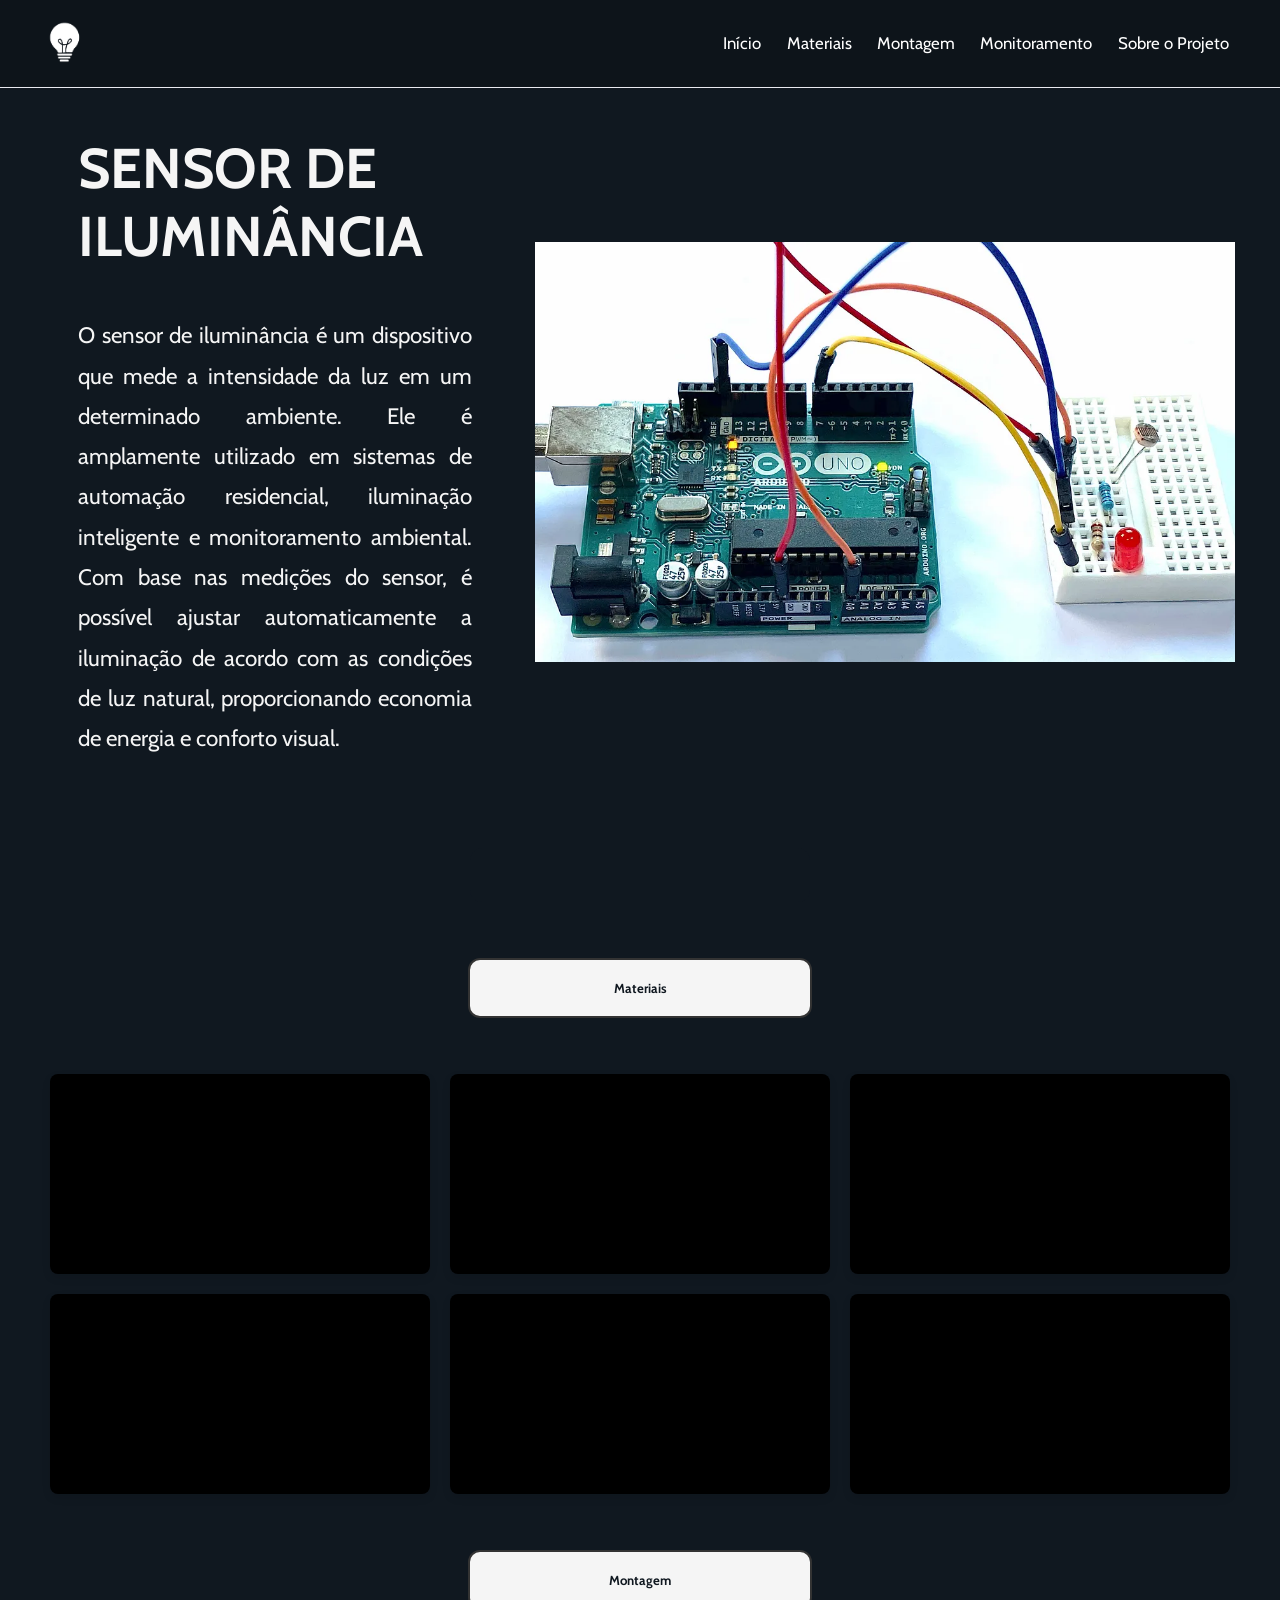
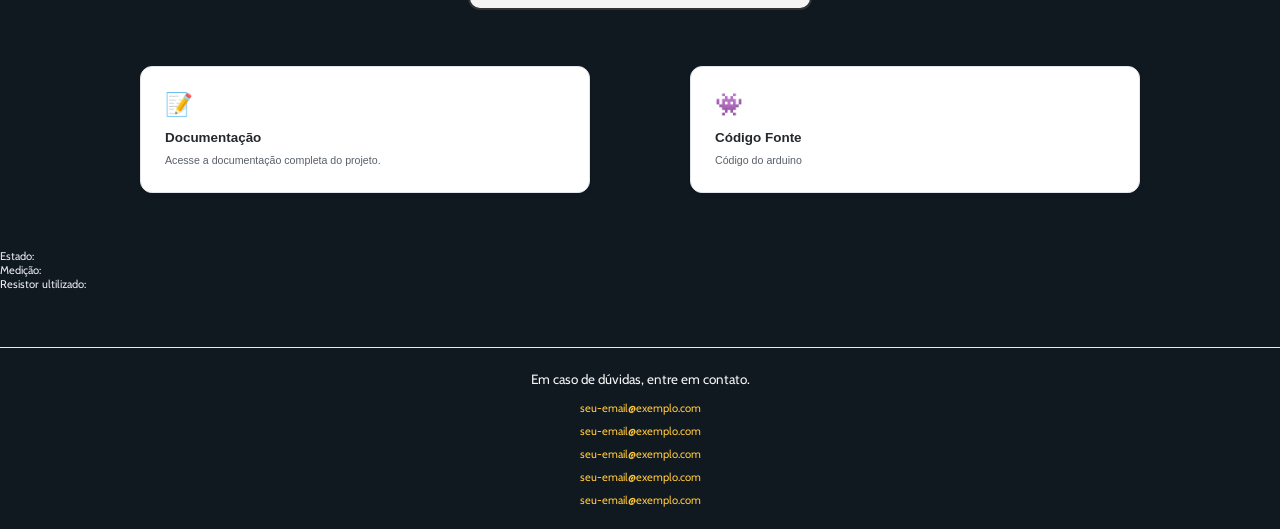
==== index.html @ c676557d "primeiro commit" ====
<!DOCTYPE html>
<html lang="pt-br">

<head>
    <link rel="stylesheet" href="css/css.css">
    <link rel="icon" type="image/png" href="imagens/logo.png">
    <meta charset="UTF-8">
    <meta name="viewport" content="width=device-width, initial-scale=1.0">
    <title>Sensor de Iluminância</title>
</head>

<body>
    <header class="header">
        <section class="comeco">
            <a href="#" class="logo">
                <img src="imagens/logo.png" alt="logo" width="50px">
            </a>

            <nav class="navbar">
                <a href="#">Início</a>
                <a href="#Materiais">Materiais</a>
                <a href="#montagem">Montagem</a>
                <a href="#monitoramento">Monitoramento</a>
                <a href="http://127.0.0.1:5500/sobre.html">Sobre o Projeto</a>
            </nav>
        </section>
    </header>

    <div class="home-container">
        <section id="#">
            <div class="content">
                <div class="text-content">
                    <h3>SENSOR DE ILUMINÂNCIA</h3>
                    <p>O sensor de iluminância é um dispositivo que mede a intensidade da luz em um determinado
                        ambiente. Ele é amplamente utilizado em sistemas de automação residencial, iluminação
                        inteligente e monitoramento ambiental. Com base nas medições do sensor, é possível ajustar
                        automaticamente a iluminação de acordo com as condições de luz natural, proporcionando economia
                        de energia e conforto visual.</p>
                </div>
                <img src="imagens/ldr.webp" alt="Imagem do Sensor de Iluminância" width="700px">
            </div>
        </section>
    </div>

    <div id="Materiais" class="bloquin">
        <br>
        <h3> </h3>
    </div>

    <div class="titulo">
        <br>
        <h3>Materiais</h3>
    </div>

    <section>
        <div class="catalogo-container">
            <!-- Vídeo 1 -->
            <div class="video-card">
                <iframe src="https://www.youtube.com/embed/SEU_LINK_AQUI" title="Vídeo 1" frameborder="0"
                    allowfullscreen></iframe>
            </div>
            <!-- Vídeo 2 -->
            <div class="video-card">
                <iframe src="https://www.youtube.com/embed/SEU_LINK_AQUI" title="Vídeo 2" frameborder="0"
                    allowfullscreen></iframe>
            </div>
            <!-- Vídeo 3 -->
            <div class="video-card">
                <iframe src="https://www.youtube.com/embed/SEU_LINK_AQUI" title="Vídeo 3" frameborder="0"
                    allowfullscreen></iframe>
            </div>
            <!-- Vídeo 4 -->
            <div class="video-card">
                <iframe src="https://www.youtube.com/embed/SEU_LINK_AQUI" title="Vídeo 4" frameborder="0"
                    allowfullscreen></iframe>
            </div>
            <!-- Vídeo 5 -->
            <div class="video-card">
                <iframe src="https://www.youtube.com/embed/SEU_LINK_AQUI" title="Vídeo 5" frameborder="0"
                    allowfullscreen></iframe>
            </div>
            <!-- Vídeo 6 -->
            <div class="video-card">
                <iframe src="https://www.youtube.com/embed/SEU_LINK_AQUI" title="Vídeo 6" frameborder="0"
                    allowfullscreen></iframe>
            </div>
        </div>
    </section>

    <section class="montagem" id="montagem">
        <div class="titulo">
            <h3>Montagem</h3>
        </div>
<div class="cards-container">
  <!-- Card de Documentação -->
  <a href="link-para-docs.html" class="card">
    <span class="card-icon">📝</span>
    <h3>Documentação</h3>
    <p>Acesse a documentação completa do projeto.</p>
  </a>

  <!-- Card de Código -->
  <a href="link-para-codigo.html" class="card">
    <span class="card-icon">👾</span>
    <h3>Código Fonte</h3>
    <p>Código do arduino</p>
  </a>
</div>
    </section>
    <hr>

    <section class="ldr" id="monitoramento">
        <div class="bloco-monitoramento">
            <p>Estado: <span class="estado"></span></p>
            <p>Medição: <span class="medicao"></span></p>
            <p>Resistor ultilizado: <span class="resistor"></span></p>

        </div>
    </section>

    <footer class="rodape">
        <div class="bloco-rodape">
        <h6>Em caso de dúvidas, entre em contato.</h6>
        <a href="mailto:seu-email@exemplo.com">seu-email@exemplo.com</a>
        <a href="mailto:seu-email@exemplo.com">seu-email@exemplo.com</a>
        <a href="mailto:seu-email@exemplo.com">seu-email@exemplo.com</a>
        <a href="mailto:seu-email@exemplo.com">seu-email@exemplo.com</a>
        <a href="mailto:seu-email@exemplo.com">seu-email@exemplo.com</a>
        </div>
    </footer>

</body>

</html>
---- css/css.css ----
@import url('https://fonts.googleapis.com/css2?family=Cabin:ital,wght@0,400..700;1,400..700&display=swap');

:root {
    --main-color: #f5f5f5;
    --black-color: #101820;
    --bg-color: #ffc83c;
    --border: 0.1rem solid rgba(242, 243, 249, 0.962);
    font-size: 0.7rem;
}

* {
    margin: 0;
    padding: 0;
    border: none;
    outline: none;
    text-decoration: none;
    transition: 0.2s linear;
}

body {
    background-color: var(--black-color);
    font-family: 'Cabin', sans-serif;
    padding-top: 5rem;
    color:rgba(242, 243, 249, 0.962);
}

.comeco {
    padding: 3rem 2rem;
    margin: 0 auto;
    max-width: 1200px;
}

.header {
    position: fixed;
    top: 0;
    left: 0;
    right: 0;
    z-index: 99;
    border-bottom: var(--border);
    background-color: #0d141a;
}

.header section {
    display: flex;
    align-items: center;
    justify-content: space-between;
    padding-top: 1.5rem;
    padding-bottom: 1.5rem;
}

.navbar a {
    margin: 0 1rem;
    font-size: 1.5rem;
    color: #ffffff;
}

.navbar a:hover {
    color: var(--bg-color);
    border-bottom: 0.1rem solid var(--border);
    padding-bottom: 0.5rem;
    font-size: 1.8rem;
}

.home-container section {

    display: flex;
    align-items: center;
    min-height: 60vh;
    background-position: center;
    background-size: cover;
    margin: 4rem;
}

.content {
    display: flex;
    align-items: center;
    justify-content: space-between;
    gap: 30px;
}

.content h3 {
    color: #f5f5f5;
    font-size: 5rem;
    margin: 3rem;
}

.content p {
    color: #f5f5f5;
    font-size: 2rem;
    margin-top: 1rem;
    line-height: 1.8;
    padding: 1rem 0;
    text-align: justify;
    margin: 3rem;
}

.text-content {
    flex: 1;
}

.catalogo-container {
    display: flex;
    flex-wrap: wrap;
    gap: 20px;
    /* Espaço entre os vídeos */
    justify-content: center;
    max-width: 1200px;
    margin: 1rem auto;
    margin-bottom: 5rem;
    margin-top: 5rem;
}

.video-card {
    flex: 0 1 calc(33.333% - 20px);
    background: #000;
    border-radius: 8px;
    overflow: hidden;
    box-shadow: 0 4px 8px rgba(0, 0, 0, 0.1);
}

.video-card iframe {
    width: 100%;
    height: 200px;
    display: block;
}

.titulo {
display: flex;
    justify-content: center;
    align-items: center;
    color: var(--black-color);
    margin: 0 auto 100px auto;
    border: 2px solid #333;
    border-radius: 12px;
    padding: 20px 20px;
    background-color: #f5f5f5;
    text-align: center;
    width: 300px;
    margin-bottom: 5rem;
}

.titulo-montagem {
    display: flex;
    justify-content: center;
    align-items: center;
    color: var(--black-color);
    margin: 0 auto 100px auto;
    border: 2px solid #333;
    border-radius: 12px;
    padding: 10px 20px;
    background-color: #f5f5f5;
    text-align: center;
    width: 300px;
    margin-bottom: 5rem;
    margin-top: 5rem;
}

.cards-container {
  display: flex;
  gap: 100px;
  justify-content: center;
  margin-top: 40px;
  font-family: sans-serif;
}

.card {
    background-color: #ffffff;
    border: 1px solid #e1e4e8;
    border-radius: 12px;
    padding: 24px;
    width: 400px;
    text-decoration: none;
    color: #24292e;
    box-shadow: 0 2px 4px rgba(0, 0, 0, 0.05);
    transition: transform 0.2s ease, box-shadow 0.2s ease;
}

.card:hover {
  transform: translateY(-4px);
  box-shadow: 0 6px 16px rgba(0, 0, 0, 0.1);
}

.card-icon {
  font-size: 2rem;
  display: block;
  margin-bottom: 12px;
}

.card h3 {
  margin: 0 0 8px 0;
  font-size: 1.2rem;
}

.card p {
  margin: 0;
  color: #586069;
  font-size: 0.95rem;
  line-height: 1.4;
}

.montagem{
    margin-top: 5rem;
    margin-bottom: 5rem;
}

.rodape {
    background-color: var(--black-color);
    border-top: var(--border);
    padding: 2rem 1rem;
    text-align: center;
    margin-top: 5rem;
}

.bloco-rodape {
    max-width: 800px;
    margin: 0 auto;
    display: flex;
    flex-direction: column;
    gap: 0.8rem;
}

.bloco-rodape h6 {
    color: #f5f5f5;
    font-size: 1.2rem;
    font-weight: normal;
    margin-bottom: 0.5rem;
    text-transform: none;
}

.bloco-rodape a {
    color: var(--bg-color);
    font-size: 1rem;
    text-decoration: none;
    transition: 0.2s linear;
}

.bloco-rodape a:hover {
    color: #ffffff;
    text-decoration: underline;
}

.bloquin{
    display: flex;
    justify-content: center;
    align-items: center;
    color: var(--black-color);
    margin: 0 auto 100px auto;
    border-radius: 12px;
    padding: 20px 20px;
    background-color: var(--black-color);
    text-align: center;
    width: 300px;
    margin-bottom: 5rem;
}

.projeto{
    font-size: 1.5rem;
    width: auto;
    margin-top: 5rem;
    margin-left: 5rem;
    margin-bottom:5rem;
    margin-right: 5rem;
    box-sizing: border-box;
    display: block;
    padding: 2rem;
    justify-content: center;
    align-items: center;
    flex-wrap: wrap;
    padding-top: 1rem;
    border-color: #f5f5f5;
    border-radius: 12px;
    gap:1rem;
    background-color: #213241;
}

.projeto h1{
    margin-bottom: 2rem;
}

.professores{
    font-size: 1.5rem;
    width: auto;
    margin-top: 5rem;
    margin-left: 5rem;
    margin-right: 5rem;
    padding: 2rem;
    justify-content: center;
    align-items: center;
    padding-top: 2rem;
    border-radius: 12px;

}

.blocos-professores{
    display: grid;
    grid-template-columns: repeat(auto-fit, minmax(30rem, 1fr));
    gap:4rem;
}

.blocos{
    width: 500px;
    text-align: center;
    border:solid var(--black-color);
    padding: 3rem;
    background-color: #213241;
}

.blocos img{
    height: 10rem;
    border-radius: 100%;
}
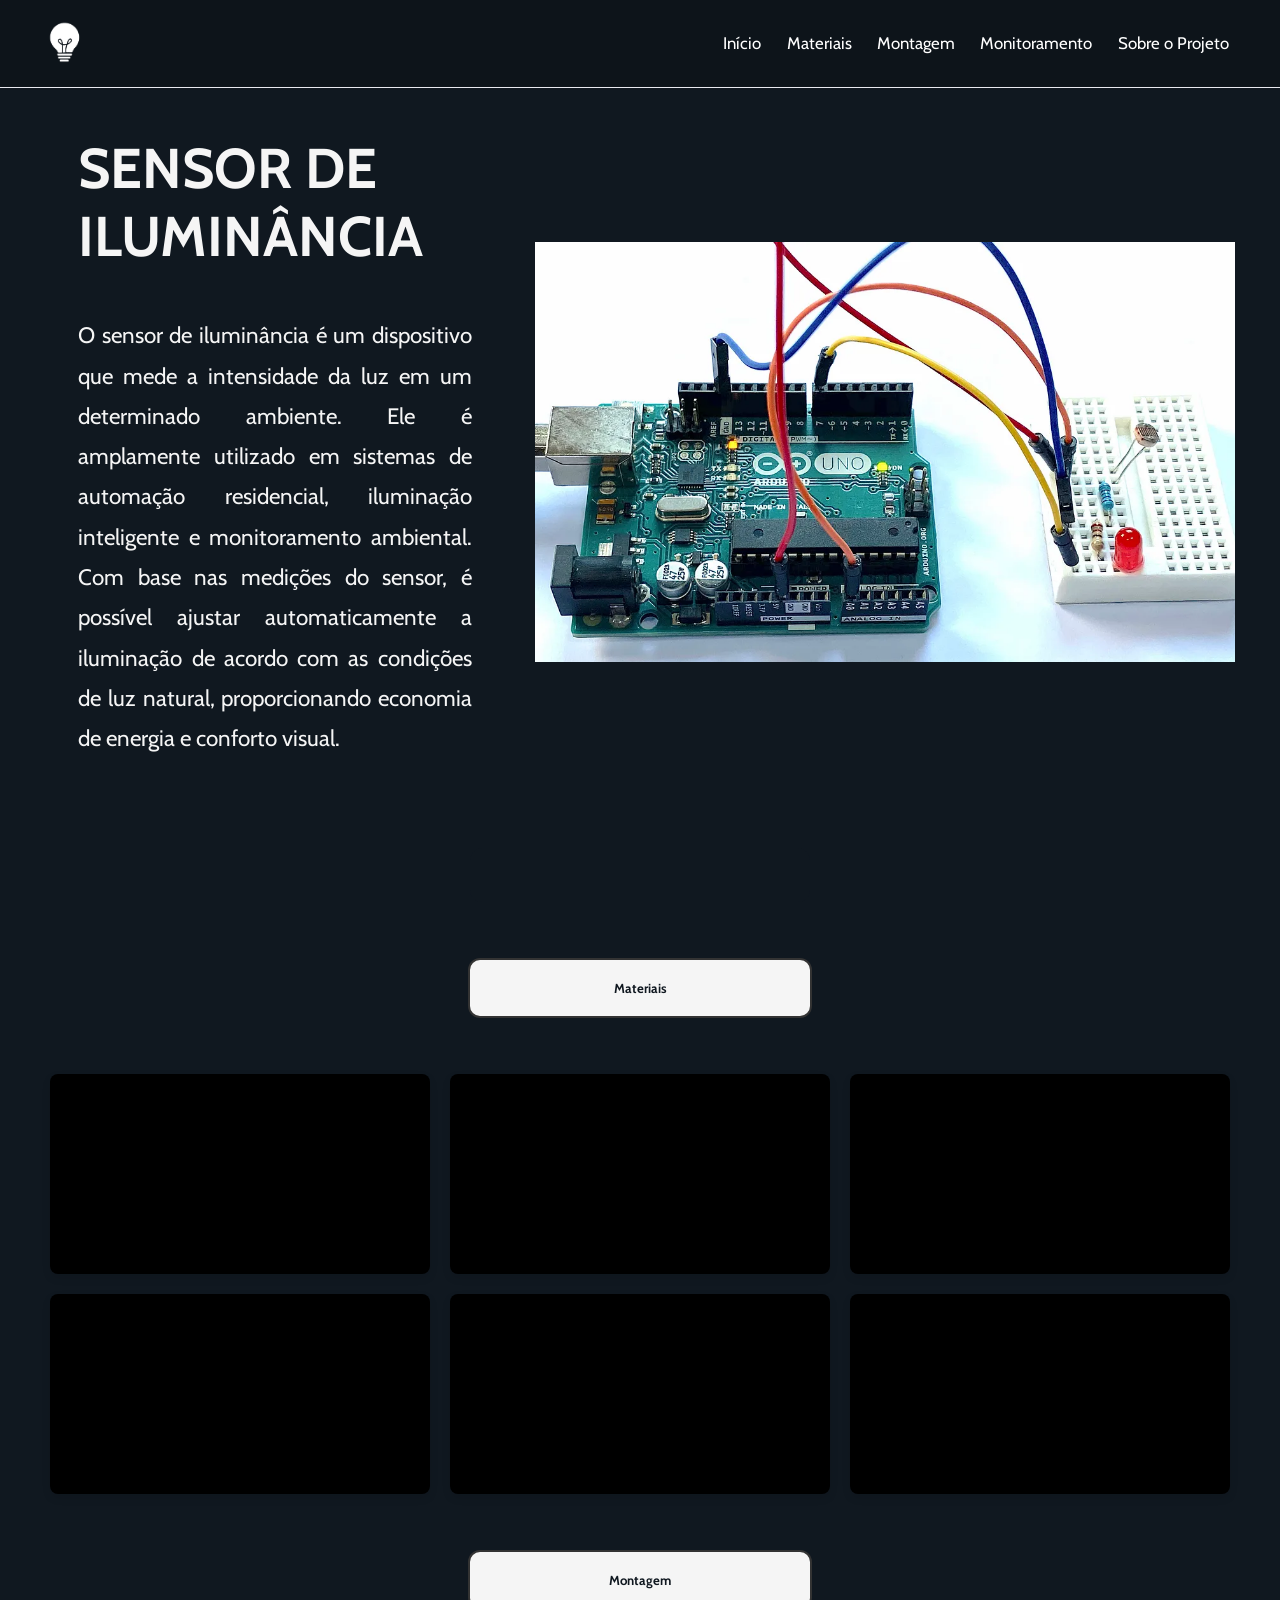
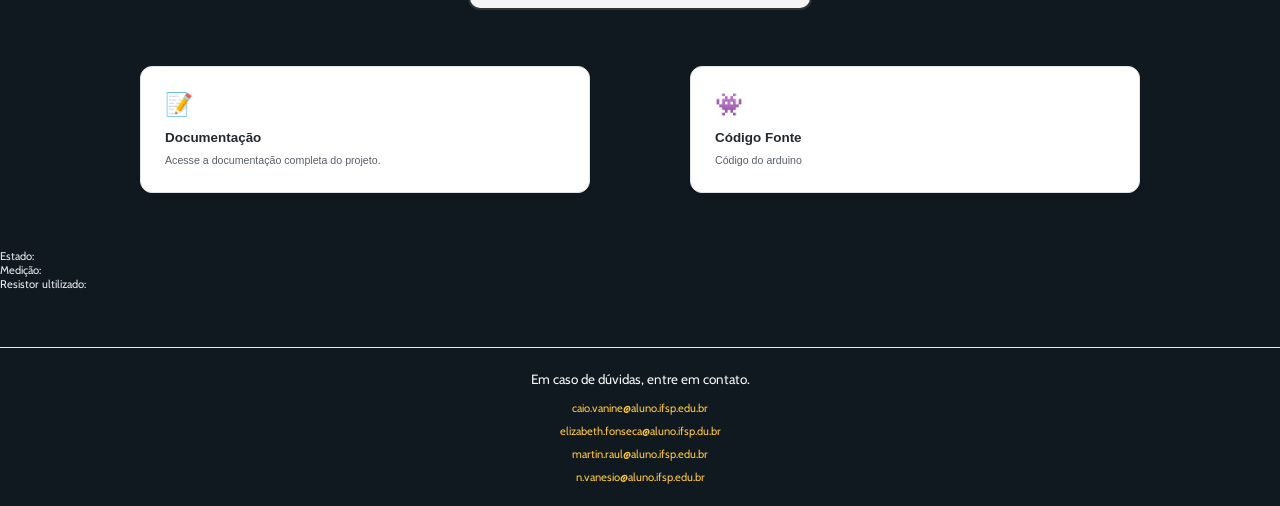
==== commit c68fbdc5: "versao_01" ====
--- a/index.html
+++ b/index.html
@@ -121,11 +121,10 @@
     <footer class="rodape">
         <div class="bloco-rodape">
         <h6>Em caso de dúvidas, entre em contato.</h6>
-        <a href="mailto:seu-email@exemplo.com">seu-email@exemplo.com</a>
-        <a href="mailto:seu-email@exemplo.com">seu-email@exemplo.com</a>
-        <a href="mailto:seu-email@exemplo.com">seu-email@exemplo.com</a>
-        <a href="mailto:seu-email@exemplo.com">seu-email@exemplo.com</a>
-        <a href="mailto:seu-email@exemplo.com">seu-email@exemplo.com</a>
+        <a href="mailto:seu-email@exemplo.com">caio.vanine@aluno.ifsp.edu.br</a>
+        <a href="mailto:seu-email@exemplo.com">elizabeth.fonseca@aluno.ifsp.du.br</a>
+        <a href="mailto:seu-email@exemplo.com">martin.raul@aluno.ifsp.edu.br</a>
+        <a href="mailto:seu-email@exemplo.com">n.vanesio@aluno.ifsp.edu.br</a>
         </div>
     </footer>
 
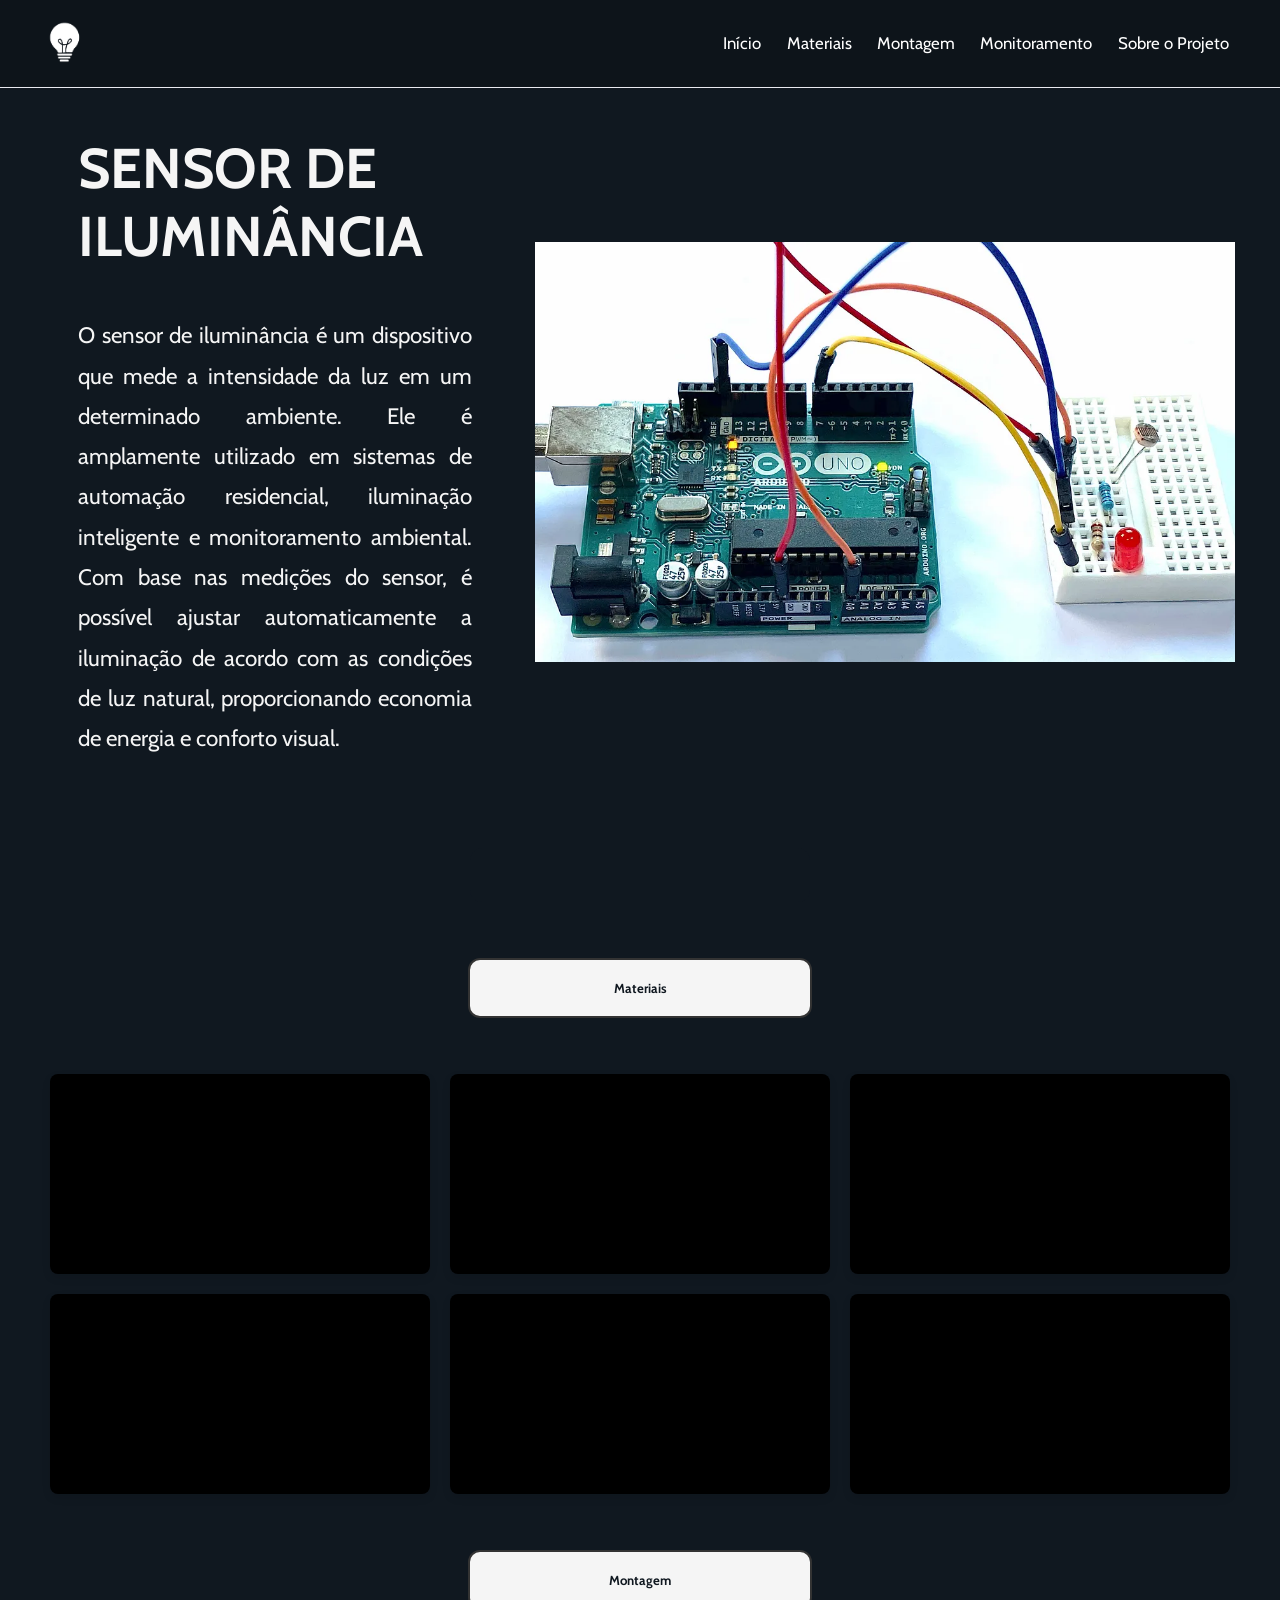
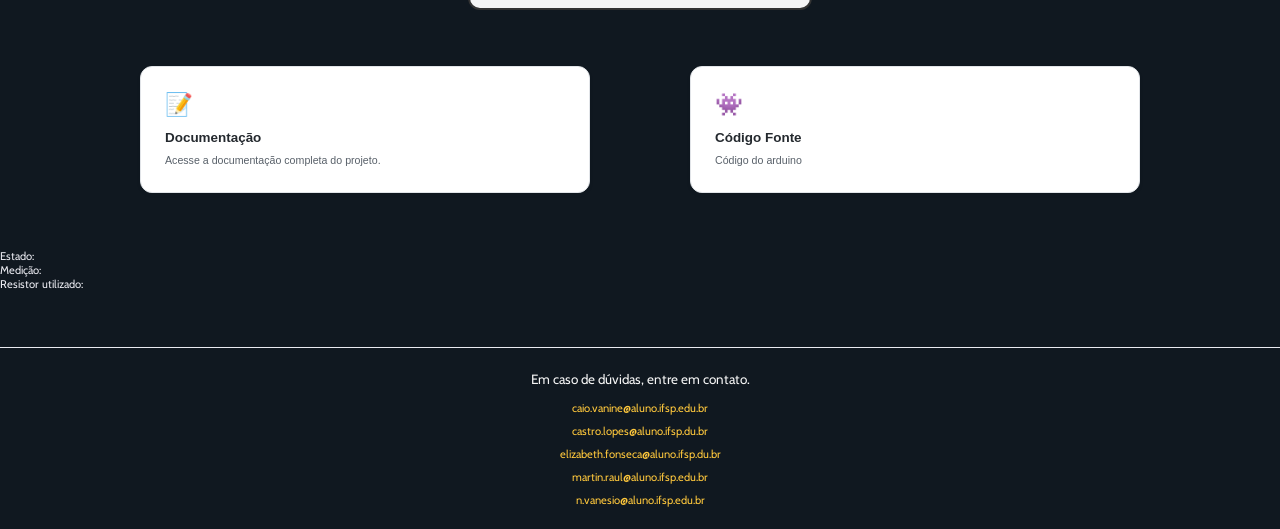
==== commit 97364639: "versao_02" ====
--- a/index.html
+++ b/index.html
@@ -91,21 +91,21 @@
         <div class="titulo">
             <h3>Montagem</h3>
         </div>
-<div class="cards-container">
-  <!-- Card de Documentação -->
-  <a href="link-para-docs.html" class="card">
-    <span class="card-icon">📝</span>
-    <h3>Documentação</h3>
-    <p>Acesse a documentação completa do projeto.</p>
-  </a>
+        <div class="cards-container">
+            <!-- Card de Documentação -->
+            <a href="link-para-docs.html" class="card">
+                <span class="card-icon">📝</span>
+                <h3>Documentação</h3>
+                <p>Acesse a documentação completa do projeto.</p>
+            </a>
 
-  <!-- Card de Código -->
-  <a href="link-para-codigo.html" class="card">
-    <span class="card-icon">👾</span>
-    <h3>Código Fonte</h3>
-    <p>Código do arduino</p>
-  </a>
-</div>
+            <!-- Card de Código -->
+            <a href="link-para-codigo.html" class="card">
+                <span class="card-icon">👾</span>
+                <h3>Código Fonte</h3>
+                <p>Código do arduino</p>
+            </a>
+        </div>
     </section>
     <hr>
 
@@ -113,18 +113,19 @@
         <div class="bloco-monitoramento">
             <p>Estado: <span class="estado"></span></p>
             <p>Medição: <span class="medicao"></span></p>
-            <p>Resistor ultilizado: <span class="resistor"></span></p>
+            <p>Resistor utilizado: <span class="resistor"></span></p>
 
         </div>
     </section>
 
     <footer class="rodape">
         <div class="bloco-rodape">
-        <h6>Em caso de dúvidas, entre em contato.</h6>
-        <a href="mailto:seu-email@exemplo.com">caio.vanine@aluno.ifsp.edu.br</a>
-        <a href="mailto:seu-email@exemplo.com">elizabeth.fonseca@aluno.ifsp.du.br</a>
-        <a href="mailto:seu-email@exemplo.com">martin.raul@aluno.ifsp.edu.br</a>
-        <a href="mailto:seu-email@exemplo.com">n.vanesio@aluno.ifsp.edu.br</a>
+            <h6>Em caso de dúvidas, entre em contato.</h6>
+            <a href="mailto:caio.vanine@aluno.ifsp.edu.br">caio.vanine@aluno.ifsp.edu.br</a>
+            <a href="mailto:castro.lopes@aluno.ifsp.du.br">castro.lopes@aluno.ifsp.du.br</a>
+            <a href="mailto:elizabeth.fonseca@aluno.ifsp.du.br">elizabeth.fonseca@aluno.ifsp.du.br</a>
+            <a href="mailto:martin.raul@aluno.ifsp.edu.br">martin.raul@aluno.ifsp.edu.br</a>
+            <a href="mailto:n.vanesio@aluno.ifsp.edu.br">n.vanesio@aluno.ifsp.edu.br</a>
         </div>
     </footer>
 
--- a/css/css.css
+++ b/css/css.css
@@ -21,7 +21,7 @@
     background-color: var(--black-color);
     font-family: 'Cabin', sans-serif;
     padding-top: 5rem;
-    color:rgba(242, 243, 249, 0.962);
+    color: rgba(242, 243, 249, 0.962);
 }
 
 .comeco {
@@ -125,7 +125,7 @@
 }
 
 .titulo {
-display: flex;
+    display: flex;
     justify-content: center;
     align-items: center;
     color: var(--black-color);
@@ -137,6 +137,7 @@
     text-align: center;
     width: 300px;
     margin-bottom: 5rem;
+    margin-top: 5rem;
 }
 
 .titulo-montagem {
@@ -156,11 +157,11 @@
 }
 
 .cards-container {
-  display: flex;
-  gap: 100px;
-  justify-content: center;
-  margin-top: 40px;
-  font-family: sans-serif;
+    display: flex;
+    gap: 100px;
+    justify-content: center;
+    margin-top: 40px;
+    font-family: sans-serif;
 }
 
 .card {
@@ -176,29 +177,29 @@
 }
 
 .card:hover {
-  transform: translateY(-4px);
-  box-shadow: 0 6px 16px rgba(0, 0, 0, 0.1);
+    transform: translateY(-4px);
+    box-shadow: 0 6px 16px rgba(0, 0, 0, 0.1);
 }
 
 .card-icon {
-  font-size: 2rem;
-  display: block;
-  margin-bottom: 12px;
+    font-size: 2rem;
+    display: block;
+    margin-bottom: 12px;
 }
 
 .card h3 {
-  margin: 0 0 8px 0;
-  font-size: 1.2rem;
+    margin: 0 0 8px 0;
+    font-size: 1.2rem;
 }
 
 .card p {
-  margin: 0;
-  color: #586069;
-  font-size: 0.95rem;
-  line-height: 1.4;
-}
-
-.montagem{
+    margin: 0;
+    color: #586069;
+    font-size: 0.95rem;
+    line-height: 1.4;
+}
+
+.montagem {
     margin-top: 5rem;
     margin-bottom: 5rem;
 }
@@ -239,7 +240,7 @@
     text-decoration: underline;
 }
 
-.bloquin{
+.bloquin {
     display: flex;
     justify-content: center;
     align-items: center;
@@ -253,12 +254,12 @@
     margin-bottom: 5rem;
 }
 
-.projeto{
+.projeto {
     font-size: 1.5rem;
     width: auto;
     margin-top: 5rem;
     margin-left: 5rem;
-    margin-bottom:5rem;
+    margin-bottom: 5rem;
     margin-right: 5rem;
     box-sizing: border-box;
     display: block;
@@ -269,15 +270,15 @@
     padding-top: 1rem;
     border-color: #f5f5f5;
     border-radius: 12px;
-    gap:1rem;
+    gap: 1rem;
     background-color: #213241;
 }
 
-.projeto h1{
+.projeto h1 {
     margin-bottom: 2rem;
 }
 
-.professores{
+.professores {
     font-size: 1.5rem;
     width: auto;
     margin-top: 5rem;
@@ -288,24 +289,57 @@
     align-items: center;
     padding-top: 2rem;
     border-radius: 12px;
-
-}
-
-.blocos-professores{
+    gap: 2rem;
+
+}
+
+.blocos-professores {
     display: grid;
     grid-template-columns: repeat(auto-fit, minmax(30rem, 1fr));
-    gap:4rem;
-}
-
-.blocos{
+    gap: 4rem;
+    margin-left: 2rem;
+    margin-right: 2rem;
+    justify-content: center;
+    align-items: center;
+}
+
+.blocos {
     width: 500px;
     text-align: center;
-    border:solid var(--black-color);
+    border: solid var(--black-color);
     padding: 3rem;
     background-color: #213241;
 }
 
-.blocos img{
+.blocos img {
     height: 10rem;
     border-radius: 100%;
 }
+
+.blocos-alunos {
+    display: flex;
+    background-color: #213241;
+    padding: 3rem;
+    gap: 1rem;
+    border-radius: 12px;
+}
+
+.blocos-alunos img {
+    height: 10rem;
+    border-radius: 100%;
+}
+
+.bloco-aluno {
+    display: block;
+}
+
+.blocos-integrantes {
+    display: grid;
+    grid-template-columns: repeat(auto-fit, minmax(30rem, 1fr));
+    gap: 4rem;
+    margin-left: 2rem;
+    margin-right: 2rem;
+    justify-content: center;
+    align-items: center;
+
+}
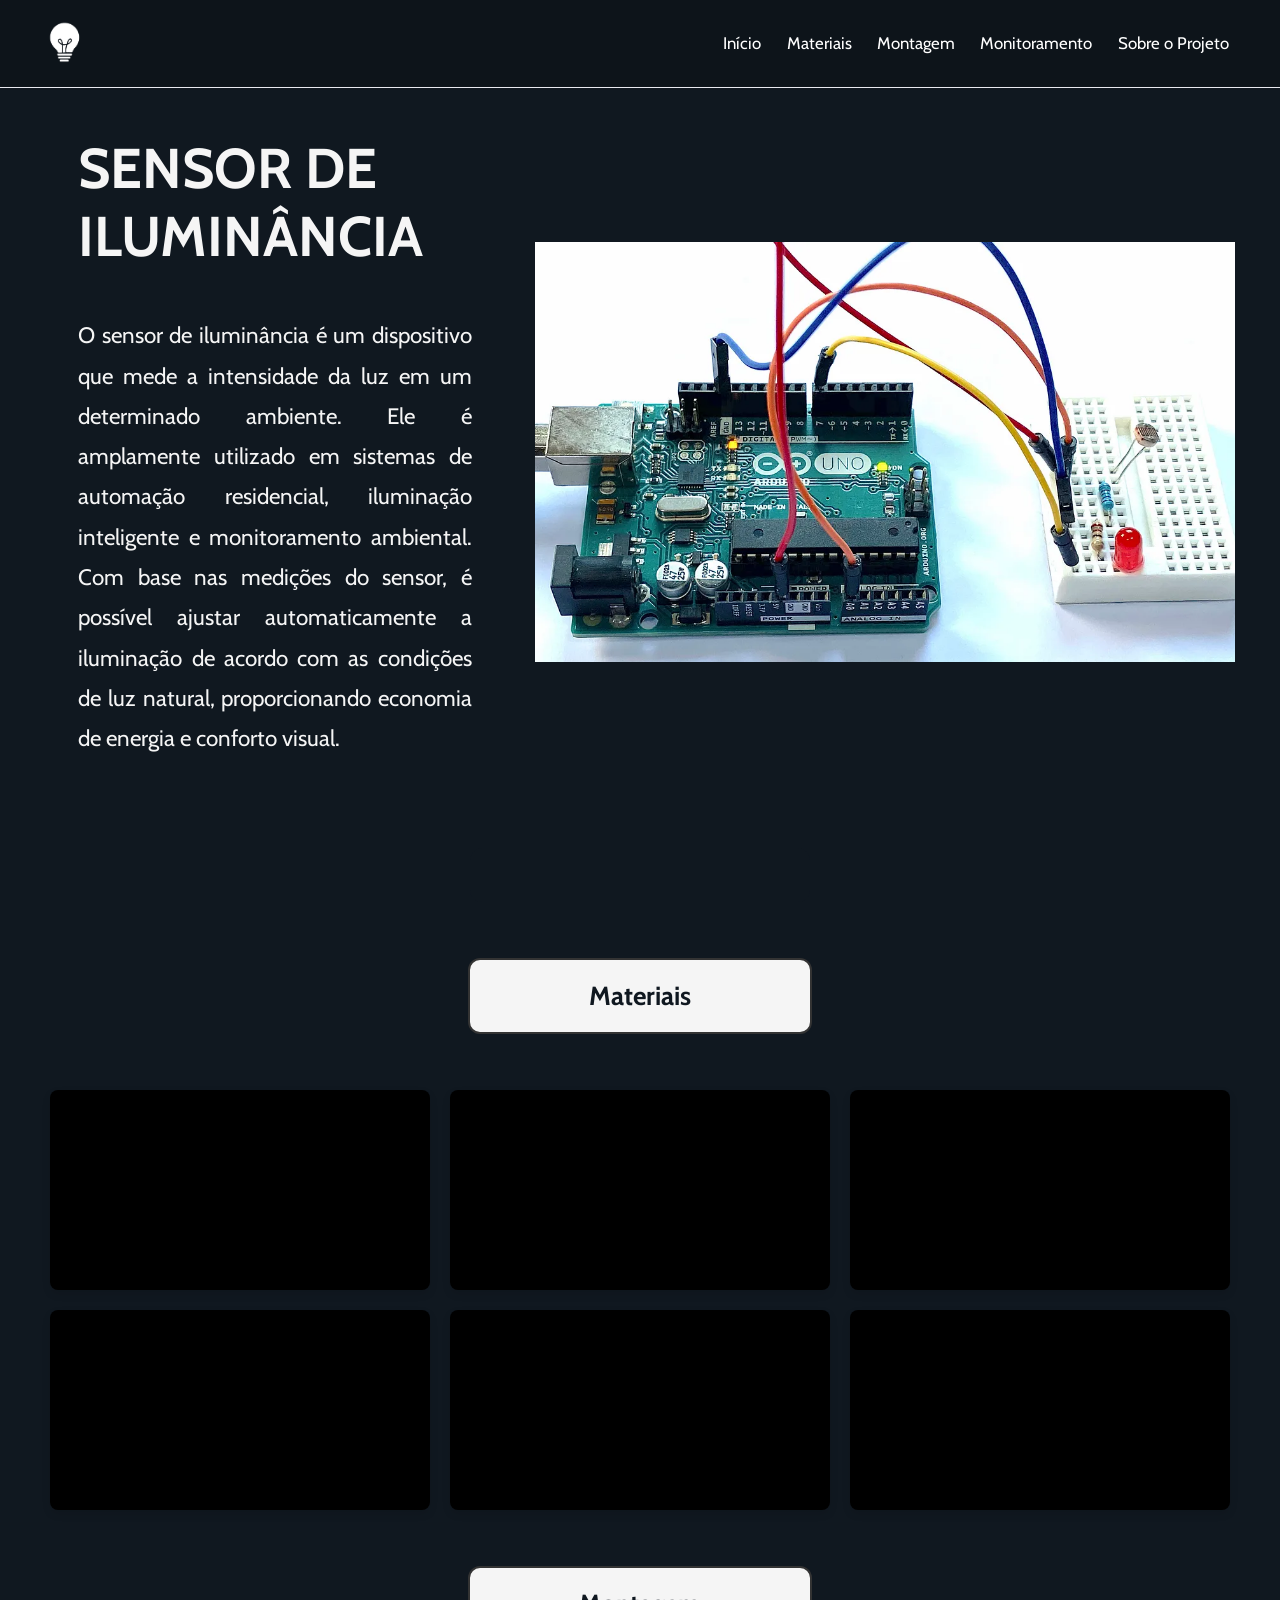
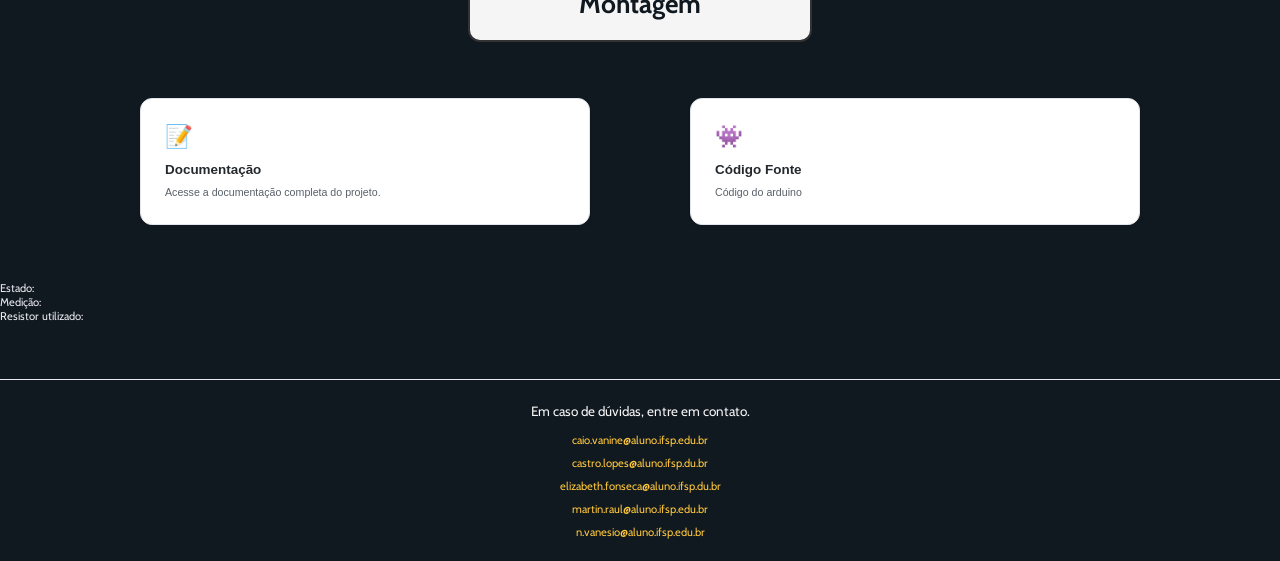
==== commit 77807cfb: "projeto" ====
--- a/index.html
+++ b/index.html
@@ -17,11 +17,11 @@
             </a>
 
             <nav class="navbar">
-                <a href="#">Início</a>
+                <a href="http://127.0.0.1:5500/IFSP-Connect/ifsp.html">Início</a>
                 <a href="#Materiais">Materiais</a>
                 <a href="#montagem">Montagem</a>
                 <a href="#monitoramento">Monitoramento</a>
-                <a href="http://127.0.0.1:5500/sobre.html">Sobre o Projeto</a>
+                <a href="http://127.0.0.1:5500/IFSP-Connect/paginas/Projeto%202.0/sobre.html">Sobre o Projeto</a>
             </nav>
         </section>
     </header>
--- a/css/css.css
+++ b/css/css.css
@@ -124,7 +124,23 @@
     display: block;
 }
 
+.video-card {
+    flex: 0 1 calc(33.333% - 20px);
+    background: #000;
+    border-radius: 8px;
+    overflow: hidden;
+    box-shadow: 0 4px 8px rgba(0, 0, 0, 0.1);
+    transition: transform 0.3s ease, box-shadow 0.3s ease;
+    /* Adicione aqui */
+}
+
+.video-card:hover {
+    transform: translateY(-8px);
+    box-shadow: 0 10px 20px rgba(0, 0, 0, 0.4);
+}
+
 .titulo {
+    font-size: 2rem;
     display: flex;
     justify-content: center;
     align-items: center;
@@ -258,9 +274,10 @@
     font-size: 1.5rem;
     width: auto;
     margin-top: 5rem;
-    margin-left: 5rem;
-    margin-bottom: 5rem;
-    margin-right: 5rem;
+    margin-left: 10rem;
+    margin-right: 10rem;
+    margin-bottom: 5rem;
+
     box-sizing: border-box;
     display: block;
     padding: 2rem;
@@ -270,7 +287,7 @@
     padding-top: 1rem;
     border-color: #f5f5f5;
     border-radius: 12px;
-    gap: 1rem;
+    gap: 2rem;
     background-color: #213241;
 }
 
@@ -284,7 +301,7 @@
     margin-top: 5rem;
     margin-left: 5rem;
     margin-right: 5rem;
-    padding: 2rem;
+    padding: 5rem;
     justify-content: center;
     align-items: center;
     padding-top: 2rem;
@@ -295,20 +312,27 @@
 
 .blocos-professores {
     display: grid;
-    grid-template-columns: repeat(auto-fit, minmax(30rem, 1fr));
-    gap: 4rem;
-    margin-left: 2rem;
-    margin-right: 2rem;
-    justify-content: center;
-    align-items: center;
+    grid-template-columns: repeat(auto-fit, minmax(250px, 1fr));
+    gap: 1rem;
+    margin: 0 2rem;
+    width: auto;
 }
 
 .blocos {
-    width: 500px;
+    width: auto;
+    min-width: 0;
+    box-sizing: border-box;
     text-align: center;
     border: solid var(--black-color);
-    padding: 3rem;
+    padding: 2rem;
     background-color: #213241;
+    transition: transform 0.3s ease, box-shadow 0.3s ease;
+    border-radius: 12px;
+}
+
+.blocos:hover {
+    transform: translateY(-8px);
+    box-shadow: 0 10px 20px rgba(0, 0, 0, 0.4);/
 }
 
 .blocos img {
@@ -322,6 +346,12 @@
     padding: 3rem;
     gap: 1rem;
     border-radius: 12px;
+    transition: transform 0.3s ease, box-shadow 0.3s ease;
+}
+
+.blocos-alunos:hover {
+    transform: translateY(-8px);
+    box-shadow: 0 10px 20px rgba(0, 0, 0, 0.4);/
 }
 
 .blocos-alunos img {
@@ -336,10 +366,11 @@
 .blocos-integrantes {
     display: grid;
     grid-template-columns: repeat(auto-fit, minmax(30rem, 1fr));
-    gap: 4rem;
+    gap: 2rem;
     margin-left: 2rem;
     margin-right: 2rem;
     justify-content: center;
     align-items: center;
 
+
 }
